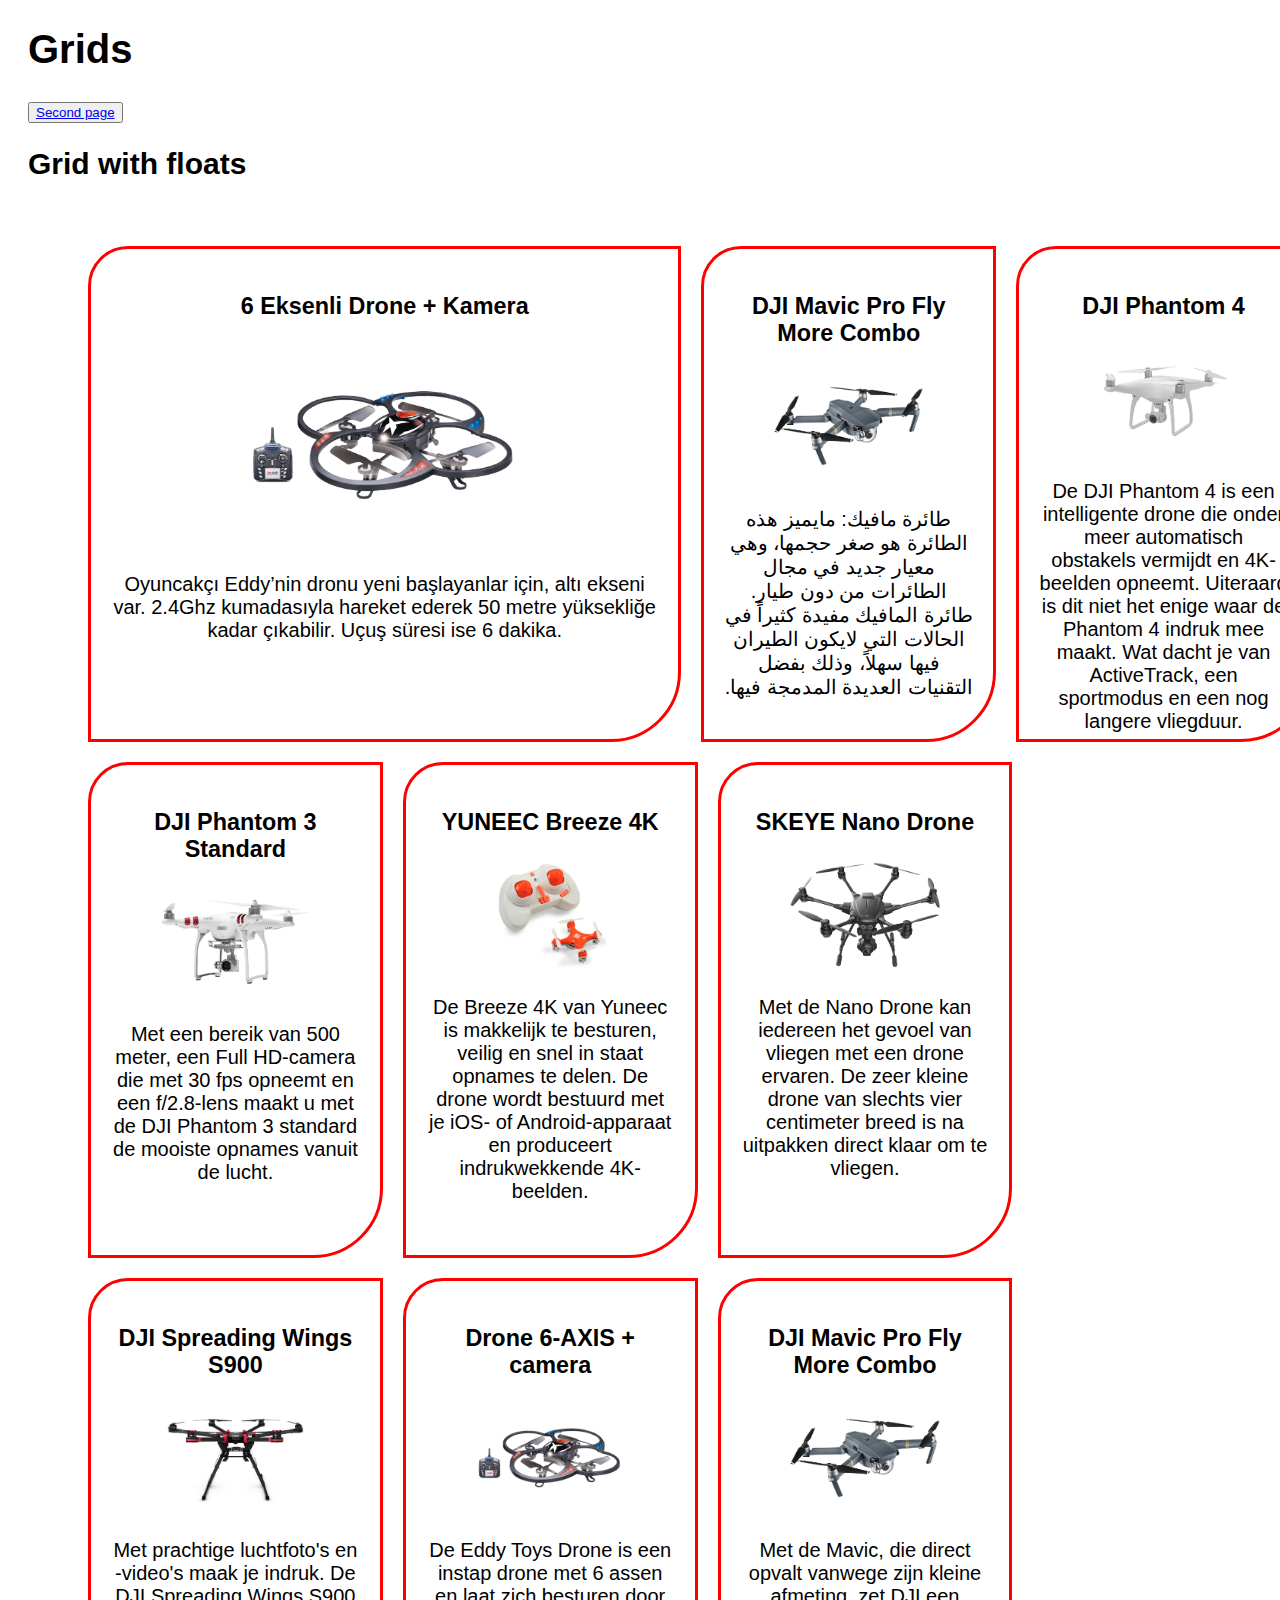
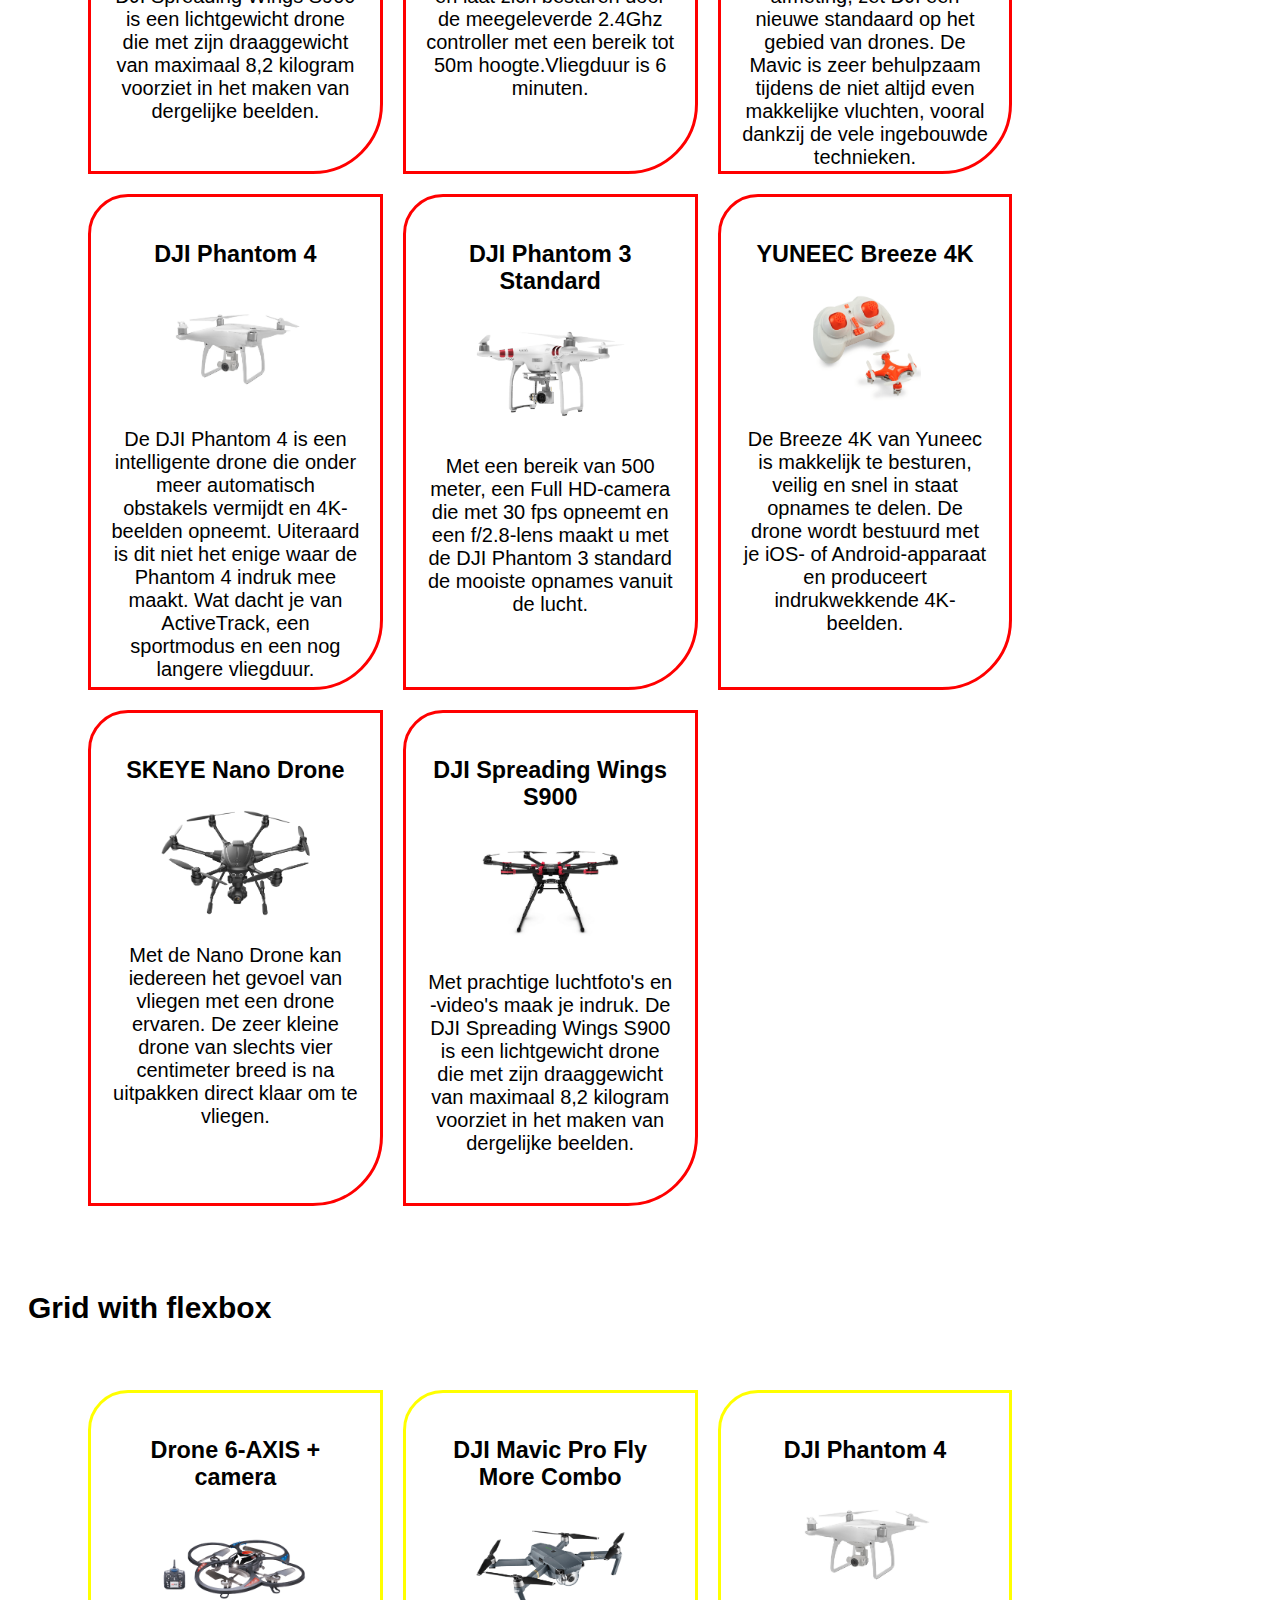
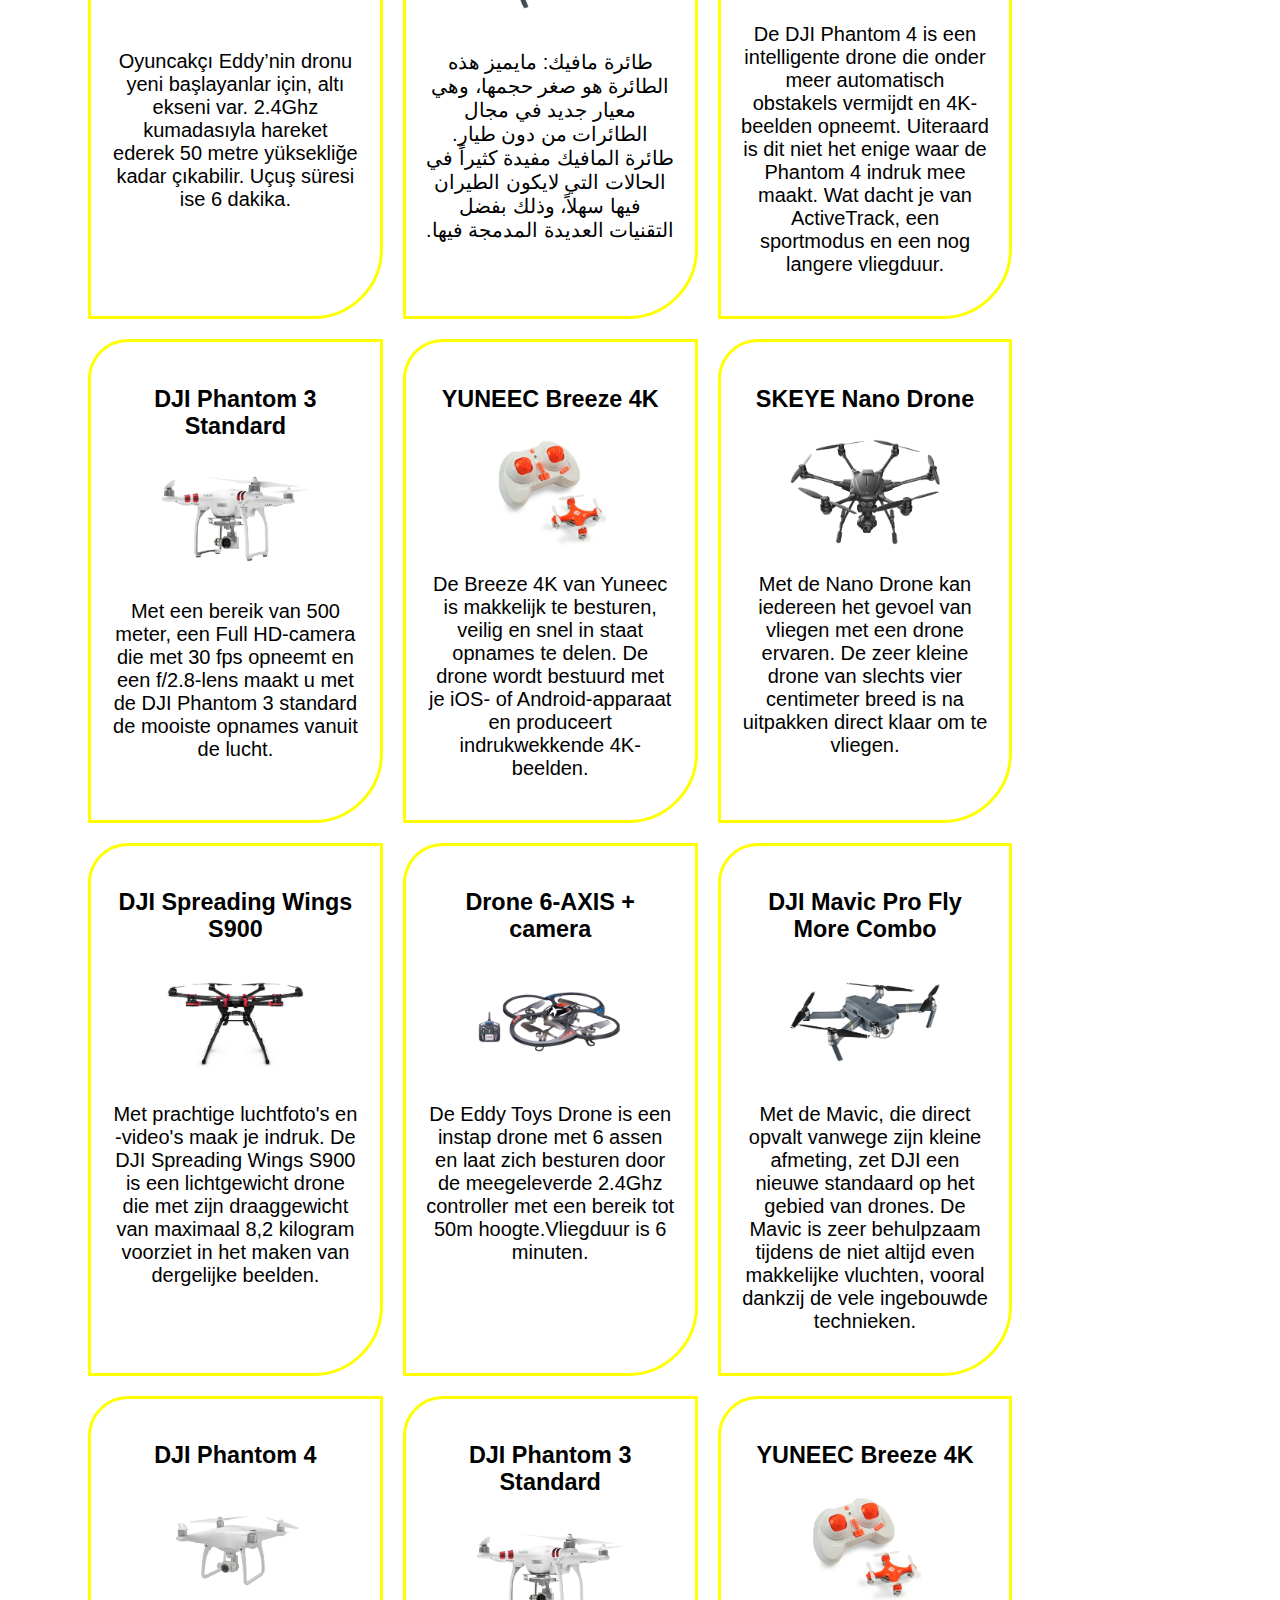
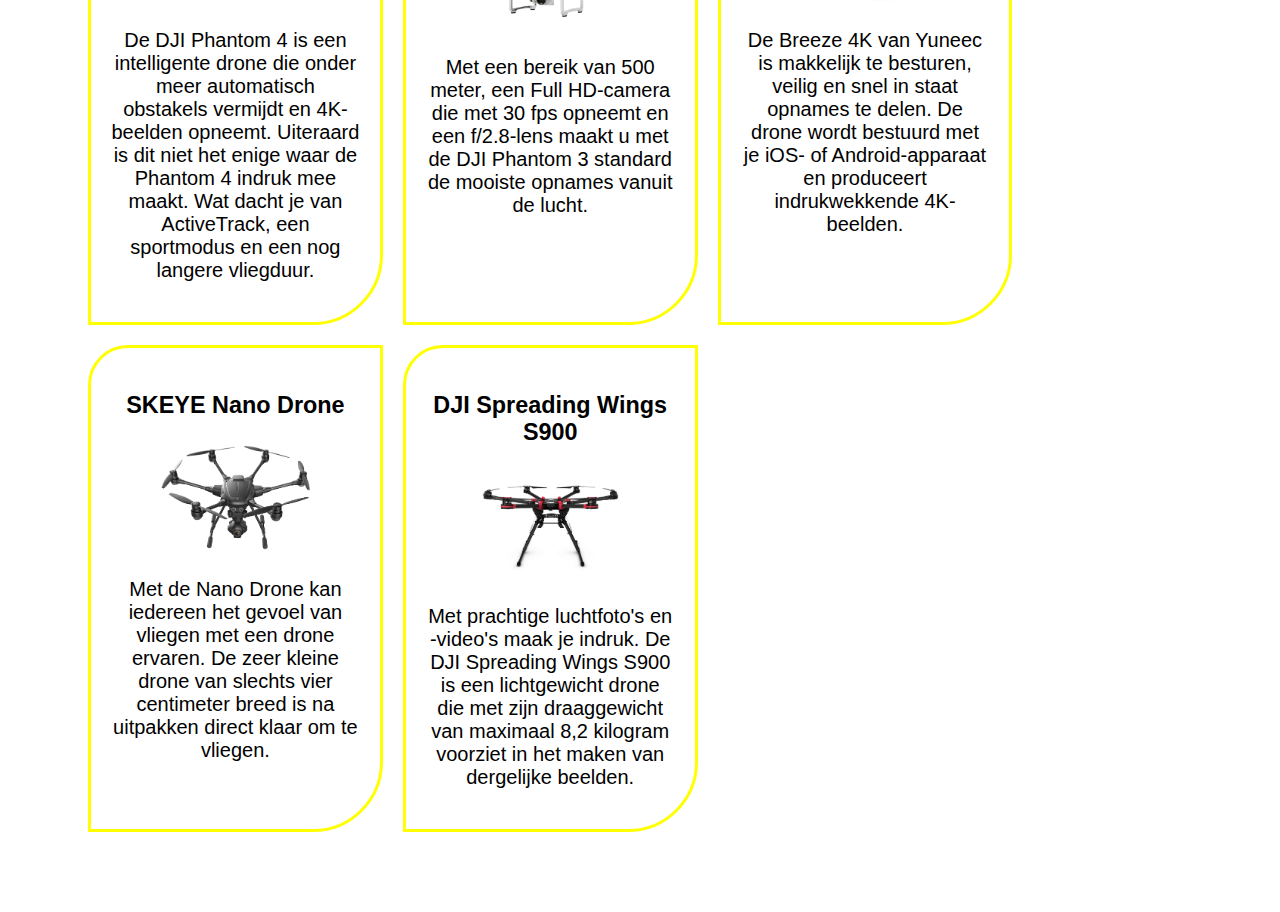
==== week2/grids/index.html @ 45a313f9 "Grids HW" ====
<!doctype html>
<html>
    <head>
        <meta charset="utf-8">
        <meta name="viewport" content="width=device-width, initial-scale=1.0">
        <title>Grids</title>
        <link rel="stylesheet" href="style.css">
    </head>
    <body>
        <header>
            <h1>Grids</h1>
        </header>
        <main>
            <button><a href='https:www.google.de'>Second page</a></button>
            
            <section>
                <h2>Grid with floats</h2>
                <ul id="grid-floats">
                    <li class="grid-item">
                        <h3>6 Eksenli Drone + Kamera</h3>
                        <img src="images/drone1.png">
                        <p>Oyuncakçı Eddy’nin dronu yeni başlayanlar için, altı ekseni var. 2.4Ghz kumadasıyla hareket ederek 50 metre yüksekliğe kadar çıkabilir. Uçuş süresi ise 6 dakika.</p>
                    </li>
                    <li class="grid-item">
                        <h3>DJI Mavic Pro Fly More Combo</h3>
                        <img src="images/drone2.png">
                         <p dir="rtl">طائرة مافيك: مايميز هذه الطائرة هو صغر حجمها، وهي معيار جديد في مجال الطائرات من دون طيار. طائرة المافيك مفيدة كثيراً في الحالات التي لايكون الطيران فيها سهلاً، وذلك بفضل التقنيات العديدة المدمجة فيها.</p>
                    </li>
                    <li class="grid-item">
                        <h3>DJI Phantom 4</h3>
                        <img src="images/drone3.png">
                        <p>De DJI Phantom 4 is een intelligente drone die onder meer automatisch obstakels vermijdt en 4K-beelden opneemt. Uiteraard is dit niet het enige waar de Phantom 4 indruk mee maakt. Wat dacht je van ActiveTrack, een sportmodus en een nog langere vliegduur.</p>
                    </li>
                    <li class="grid-item">
                        <h3>DJI Phantom 3 Standard</h3>
                        <img src="images/drone4.png">
                        <p>Met een bereik van 500 meter, een Full HD-camera die met 30 fps opneemt en een f/2.8-lens maakt u met de DJI Phantom 3 standard de mooiste opnames vanuit de lucht.</p>
                    </li>
                    <li class="grid-item">
                        <h3>YUNEEC Breeze 4K</h3>
                        <img src="images/drone5.png">
                        <p>De Breeze 4K van Yuneec is makkelijk te besturen, veilig en snel in staat opnames te delen. De drone wordt bestuurd met je iOS- of Android-apparaat en produceert indrukwekkende 4K-beelden.</p>
                    </li>
                    <li class="grid-item">
                        <h3>SKEYE Nano Drone</h3>
                        <img src="images/drone6.png">
                        <p>Met de Nano Drone kan iedereen het gevoel van vliegen met een drone ervaren. De zeer kleine drone van slechts vier centimeter breed is na uitpakken direct klaar om te vliegen.</p>
                    </li>
                    <li class="grid-item">
                        <h3>DJI Spreading Wings S900</h3>
                        <img src="images/drone7.png">
                        <p>Met prachtige luchtfoto's en -video's maak je indruk. De DJI Spreading Wings S900 is een lichtgewicht drone die met zijn draaggewicht van maximaal 8,2 kilogram voorziet in het maken van dergelijke beelden.</p>
                    </li>
                    <li class="grid-item">
                        <h3>Drone 6-AXIS + camera</h3>
                        <img src="images/drone1.png">
                        <p>De Eddy Toys Drone is een instap drone met 6 assen en laat zich besturen door de meegeleverde 2.4Ghz controller met een bereik tot 50m hoogte.Vliegduur is 6 minuten.</p>
                    </li>
                    <li class="grid-item">
                        <h3>DJI Mavic Pro Fly More Combo</h3>
                        <img src="images/drone2.png">
                        <p>Met de Mavic, die direct opvalt vanwege zijn kleine afmeting, zet DJI een nieuwe standaard op het gebied van drones. De Mavic is zeer behulpzaam tijdens de niet altijd even makkelijke vluchten, vooral dankzij de vele ingebouwde technieken.</p>
                    </li>
                    <li class="grid-item">
                        <h3>DJI Phantom 4</h3>
                        <img src="images/drone3.png">
                        <p>De DJI Phantom 4 is een intelligente drone die onder meer automatisch obstakels vermijdt en 4K-beelden opneemt. Uiteraard is dit niet het enige waar de Phantom 4 indruk mee maakt. Wat dacht je van ActiveTrack, een sportmodus en een nog langere vliegduur.</p>
                    </li>
                    <li class="grid-item">
                        <h3>DJI Phantom 3 Standard</h3>
                        <img src="images/drone4.png">
                        <p>Met een bereik van 500 meter, een Full HD-camera die met 30 fps opneemt en een f/2.8-lens maakt u met de DJI Phantom 3 standard de mooiste opnames vanuit de lucht.</p>
                    </li>
                    <li class="grid-item">
                        <h3>YUNEEC Breeze 4K</h3>
                        <img src="images/drone5.png">
                        <p>De Breeze 4K van Yuneec is makkelijk te besturen, veilig en snel in staat opnames te delen. De drone wordt bestuurd met je iOS- of Android-apparaat en produceert indrukwekkende 4K-beelden.</p>
                    </li>
                    <li class="grid-item">
                        <h3>SKEYE Nano Drone</h3>
                        <img src="images/drone6.png">
                        <p>Met de Nano Drone kan iedereen het gevoel van vliegen met een drone ervaren. De zeer kleine drone van slechts vier centimeter breed is na uitpakken direct klaar om te vliegen.</p>
                    </li>
                    <li class="grid-item">
                        <h3>DJI Spreading Wings S900</h3>
                        <img src="images/drone7.png">
                        <p>Met prachtige luchtfoto's en -video's maak je indruk. De DJI Spreading Wings S900 is een lichtgewicht drone die met zijn draaggewicht van maximaal 8,2 kilogram voorziet in het maken van dergelijke beelden.</p>
                    </li>
                </ul>
                
            </section>
            <section>
                <h2>Grid with flexbox</h2>
                <ul id="grid-flex">
                    <li class="grid-item">
                        <h3>Drone 6-AXIS + camera</h3>
                        <img src="images/drone1.png">
                        <p>Oyuncakçı Eddy’nin dronu yeni başlayanlar için, altı ekseni var. 2.4Ghz kumadasıyla hareket ederek 50 metre yüksekliğe kadar çıkabilir. Uçuş süresi ise 6 dakika.</p>
                    </li>
                    <li class="grid-item">
                        <h3>DJI Mavic Pro Fly More Combo</h3>
                        <img src="images/drone2.png">
                         <p dir="rtl">طائرة مافيك: مايميز هذه الطائرة هو صغر حجمها، وهي معيار جديد في مجال الطائرات من دون طيار. طائرة المافيك مفيدة كثيراً في الحالات التي لايكون الطيران فيها سهلاً، وذلك بفضل التقنيات العديدة المدمجة فيها.</p>
                    </li>
                    <li class="grid-item">
                        <h3>DJI Phantom 4</h3>
                        <img src="images/drone3.png">
                        <p>De DJI Phantom 4 is een intelligente drone die onder meer automatisch obstakels vermijdt en 4K-beelden opneemt. Uiteraard is dit niet het enige waar de Phantom 4 indruk mee maakt. Wat dacht je van ActiveTrack, een sportmodus en een nog langere vliegduur.</p>
                    </li>
                    <li class="grid-item">
                        <h3>DJI Phantom 3 Standard</h3>
                        <img src="images/drone4.png">
                        <p>Met een bereik van 500 meter, een Full HD-camera die met 30 fps opneemt en een f/2.8-lens maakt u met de DJI Phantom 3 standard de mooiste opnames vanuit de lucht.</p>
                    </li>
                    <li class="grid-item">
                        <h3>YUNEEC Breeze 4K</h3>
                        <img src="images/drone5.png">
                        <p>De Breeze 4K van Yuneec is makkelijk te besturen, veilig en snel in staat opnames te delen. De drone wordt bestuurd met je iOS- of Android-apparaat en produceert indrukwekkende 4K-beelden.</p>
                    </li>
                    <li class="grid-item">
                        <h3>SKEYE Nano Drone</h3>
                        <img src="images/drone6.png">
                        <p>Met de Nano Drone kan iedereen het gevoel van vliegen met een drone ervaren. De zeer kleine drone van slechts vier centimeter breed is na uitpakken direct klaar om te vliegen.</p>
                    </li>
                    <li class="grid-item">
                        <h3>DJI Spreading Wings S900</h3>
                        <img src="images/drone7.png">
                        <p>Met prachtige luchtfoto's en -video's maak je indruk. De DJI Spreading Wings S900 is een lichtgewicht drone die met zijn draaggewicht van maximaal 8,2 kilogram voorziet in het maken van dergelijke beelden.</p>
                    </li>
                    <li class="grid-item">
                        <h3>Drone 6-AXIS + camera</h3>
                        <img src="images/drone1.png">
                        <p>De Eddy Toys Drone is een instap drone met 6 assen en laat zich besturen door de meegeleverde 2.4Ghz controller met een bereik tot 50m hoogte.Vliegduur is 6 minuten.</p>
                    </li>
                    <li class="grid-item">
                        <h3>DJI Mavic Pro Fly More Combo</h3>
                        <img src="images/drone2.png">
                        <p>Met de Mavic, die direct opvalt vanwege zijn kleine afmeting, zet DJI een nieuwe standaard op het gebied van drones. De Mavic is zeer behulpzaam tijdens de niet altijd even makkelijke vluchten, vooral dankzij de vele ingebouwde technieken.</p>
                    </li>
                    <li class="grid-item">
                        <h3>DJI Phantom 4</h3>
                        <img src="images/drone3.png">
                        <p>De DJI Phantom 4 is een intelligente drone die onder meer automatisch obstakels vermijdt en 4K-beelden opneemt. Uiteraard is dit niet het enige waar de Phantom 4 indruk mee maakt. Wat dacht je van ActiveTrack, een sportmodus en een nog langere vliegduur.</p>
                    </li>
                    <li class="grid-item">
                        <h3>DJI Phantom 3 Standard</h3>
                        <img src="images/drone4.png">
                        <p>Met een bereik van 500 meter, een Full HD-camera die met 30 fps opneemt en een f/2.8-lens maakt u met de DJI Phantom 3 standard de mooiste opnames vanuit de lucht.</p>
                    </li>
                    <li class="grid-item">
                        <h3>YUNEEC Breeze 4K</h3>
                        <img src="images/drone5.png">
                        <p>De Breeze 4K van Yuneec is makkelijk te besturen, veilig en snel in staat opnames te delen. De drone wordt bestuurd met je iOS- of Android-apparaat en produceert indrukwekkende 4K-beelden.</p>
                    </li>
                    <li class="grid-item">
                        <h3>SKEYE Nano Drone</h3>
                        <img src="images/drone6.png">
                        <p>Met de Nano Drone kan iedereen het gevoel van vliegen met een drone ervaren. De zeer kleine drone van slechts vier centimeter breed is na uitpakken direct klaar om te vliegen.</p>
                    </li>
                    <li class="grid-item">
                        <h3>DJI Spreading Wings S900</h3>
                        <img src="images/drone7.png">
                        <p>Met prachtige luchtfoto's en -video's maak je indruk. De DJI Spreading Wings S900 is een lichtgewicht drone die met zijn draaggewicht van maximaal 8,2 kilogram voorziet in het maken van dergelijke beelden.</p>
                    </li>
                </ul>
            </section>
        </main>
    </body>
</html>
---- week2/grids/style.css ----
html{
    font-family: Arial, Helvetica, sans-serif;
    font-size: 20px;
    margin-left: 20px;
    box-sizing: border-box;
}

#grid-floats{
    overflow:auto;
    padding: 2em 2em;
    width: 100%;
}
.grid-item img{
    width: 60%;
    
}

ul{
    list-style: none;
}


@media only screen and (min-width:768px) and (max-width: 1900px){
    #grid-floats .grid-item:nth-child(1){
        width: 44%;        
    }
    #grid-floats .grid-item:nth-child(1) img{
        max-width: 50%;        
    }
    #grid-floats .grid-item{
        border: red solid 3px; 
        border-top-left-radius: 40px;
        border-bottom-right-radius: 70px;
        width: 20%;
        float: left;
        height: 450px;
        margin-left: 1em;
        margin-bottom: 1em;
        padding: 1em 1em;
        text-align: center;        
    }
}

@media only screen and (min-width:480px) and (max-width:1024px){
    #grid-floats .grid-item:nth-child(1){
        width: 40%;        
    }
    #grid-floats .grid-item:nth-child(1) img{
        max-width: 50%;        
    }
    #grid-floats .grid-item:nth-child(2){
        width: 40%;        
    }
    #grid-floats .grid-item:nth-child(2) img{
        max-width: 50%;        
    }
    
    #grid-floats .grid-item{
        font-size: -50%;
        border: green solid 3px; 
        border-top-left-radius: 40px;
        border-bottom-right-radius: 70px;
        width: 20%;
        height: 450px;
        float: left;
        margin-left: 1em;
        margin-bottom: 1em;
        padding: 1em 1em;
        text-align: center;        
    }
       
}
@media only screen and (max-width:480px){
    p{
        display: none;
    }
    #grid-floats .grid-item p:hover{
        display: inline-block;
    }
    
    #grid-floats .grid-item:nth-child(1){
        width: 100%;        
    }
    #grid-floats .grid-item:nth-child(1) img{
        max-width: 50%;        
    }
        
    #grid-floats .grid-item{
        font-size: -5rem;
        border: green solid 3px; 
        border-top-left-radius: 40px;
        border-bottom-right-radius: 70px;
        width: 20%;
        height: 450px;
        float: left;
        margin-left: 1em;
        margin-bottom: 1em;
        padding: 1em 1em;
        text-align: center;        
    }
       
}




#grid-flex{
    overflow:auto;
    padding: 2em 2em;
    width: 100%;
    display: flex;
    box-sizing: border;
    flex-wrap: wrap;
}

#grid-flex .grid-item{
    border:yellow solid 3px; 
    border-top-left-radius: 40px;
    border-bottom-right-radius: 70px;
    width: 20%;
    height: auto;
    margin-left: 1em;
    margin-bottom: 1em;
    padding: 1em 1em;
    text-align: center; 
    justify-content: flex-start;
    align-items: flex-start;    
}
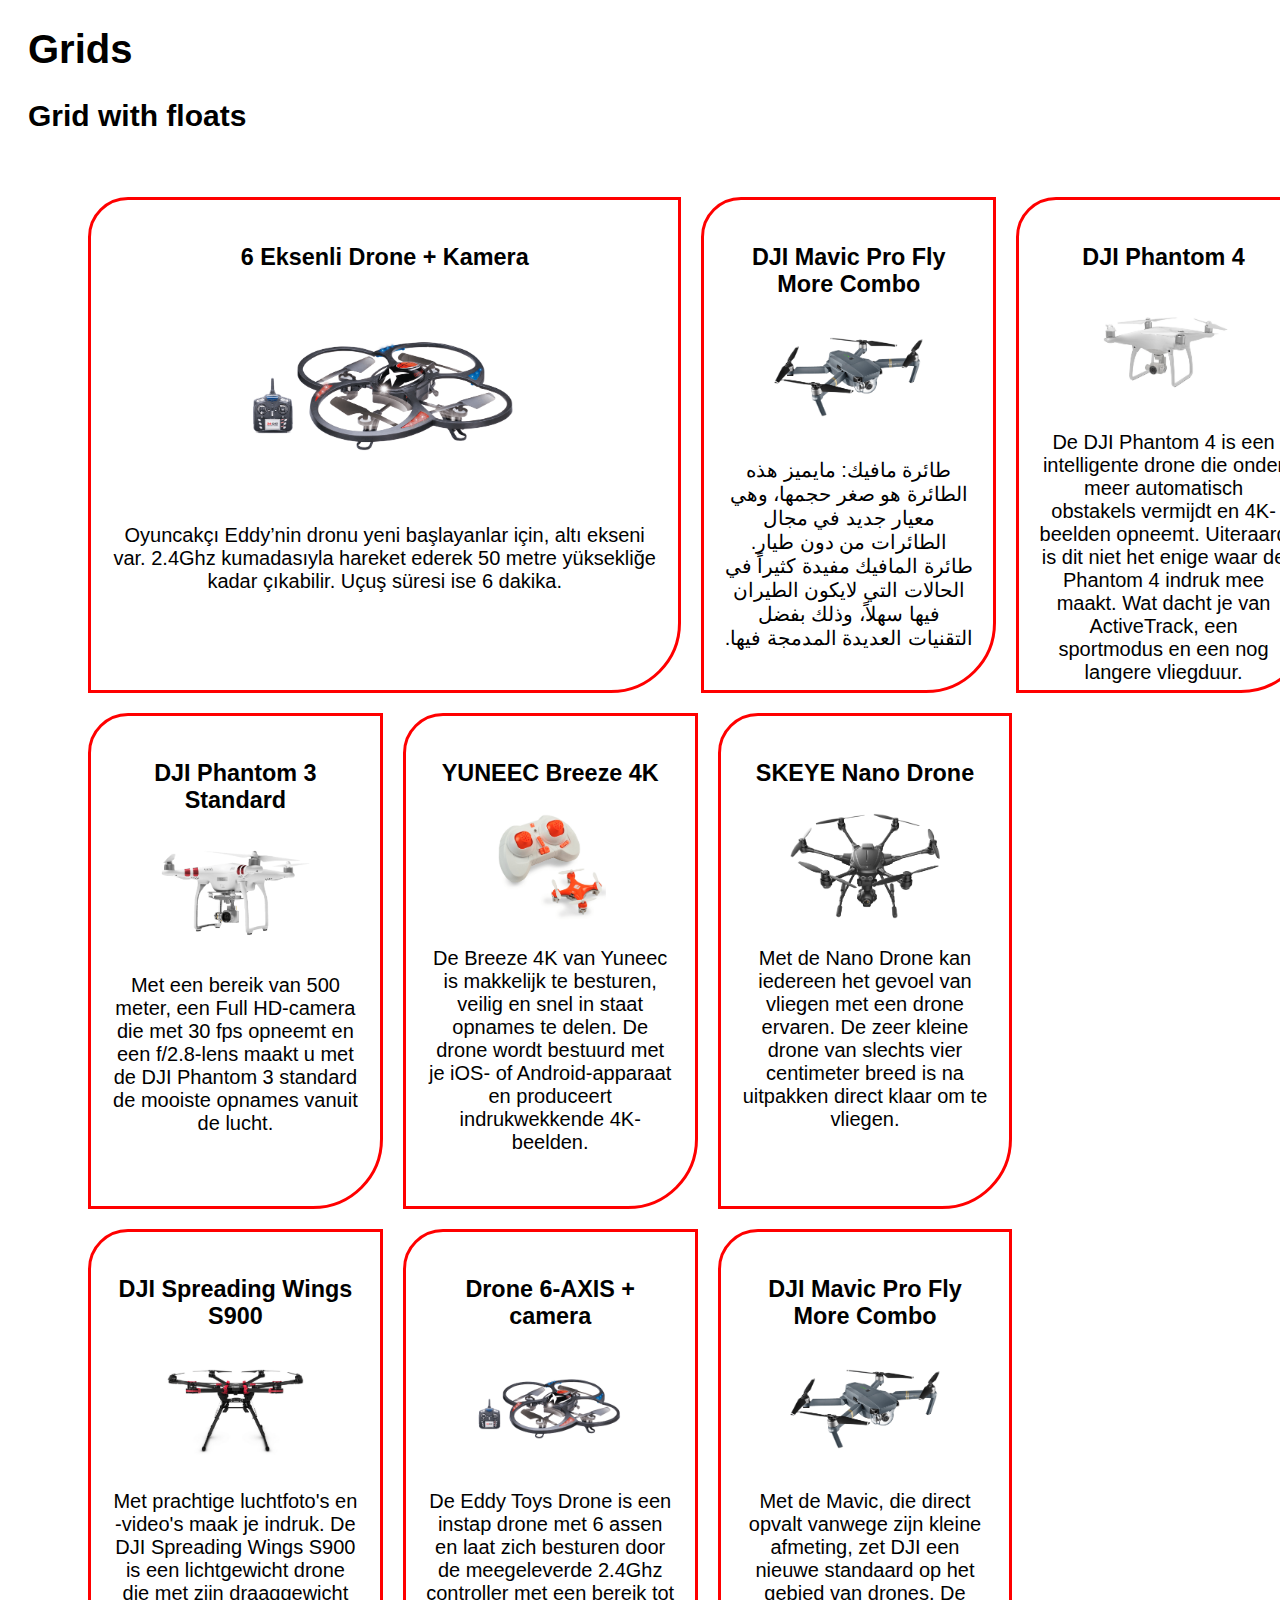
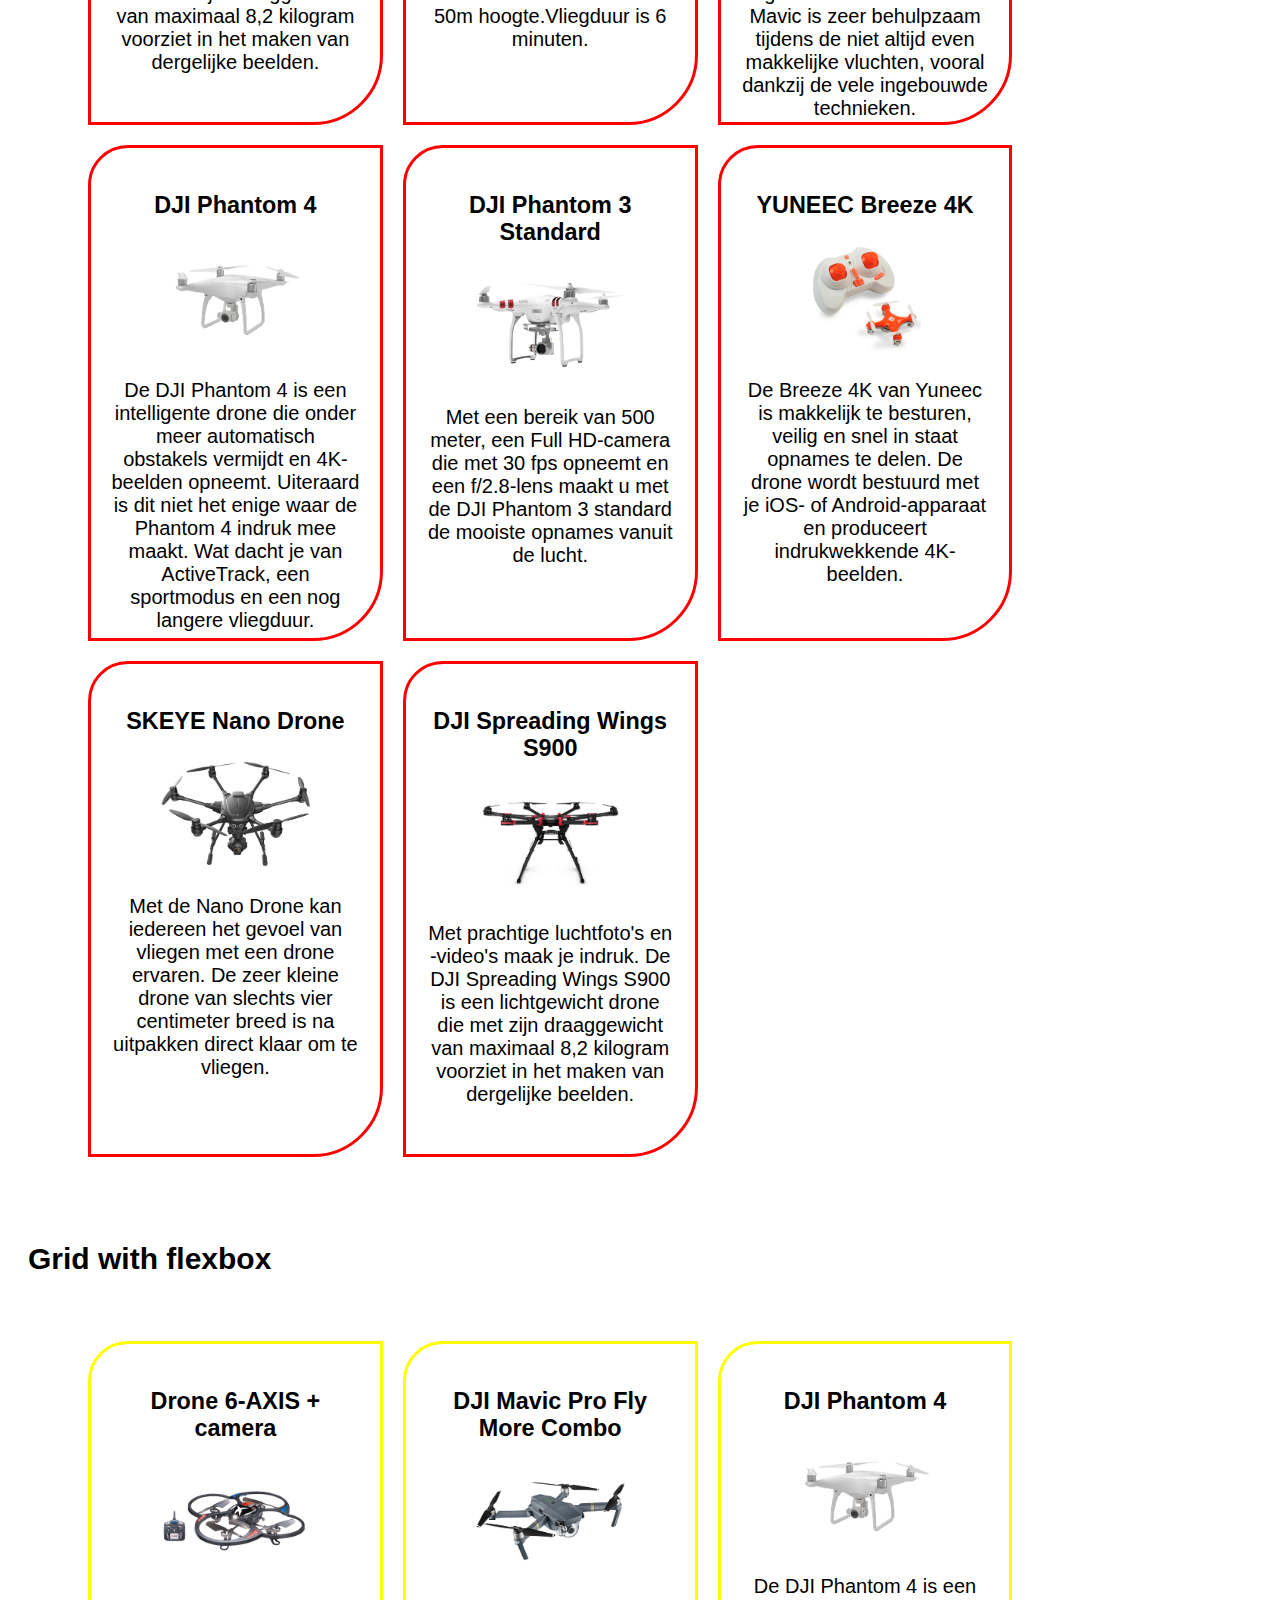
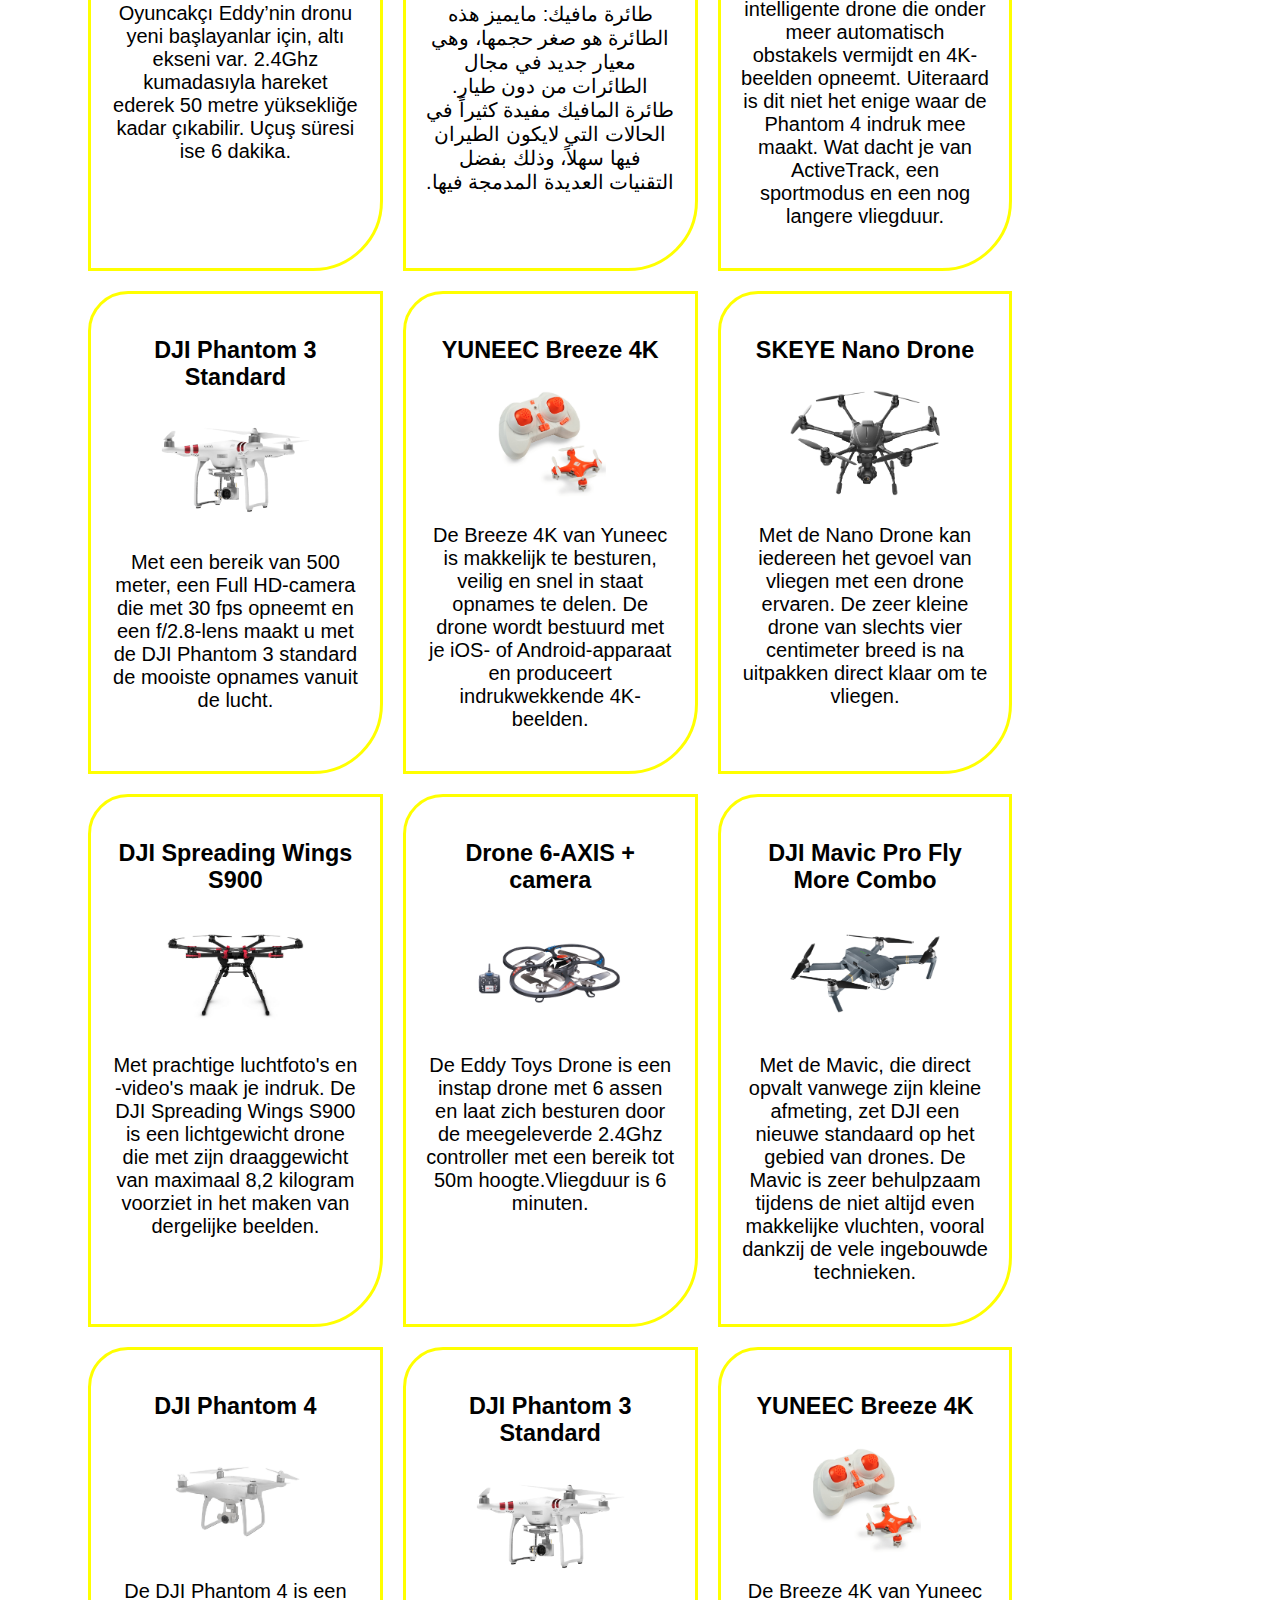
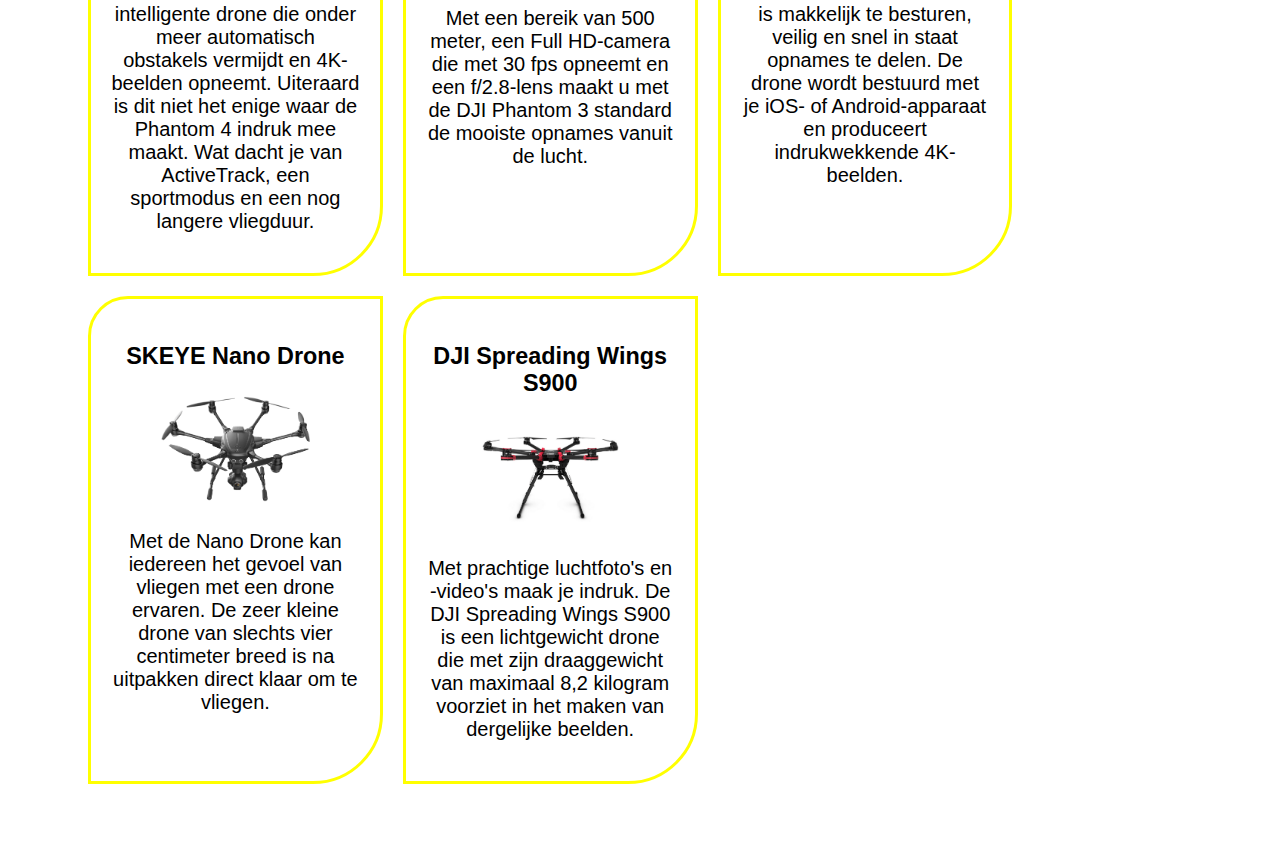
==== commit 6e6355ae: "Index.html file" ====
--- a/week2/grids/index.html
+++ b/week2/grids/index.html
@@ -11,8 +11,7 @@
             <h1>Grids</h1>
         </header>
         <main>
-            <button><a href='https:www.google.de'>Second page</a></button>
-            
+                        
             <section>
                 <h2>Grid with floats</h2>
                 <ul id="grid-floats">
